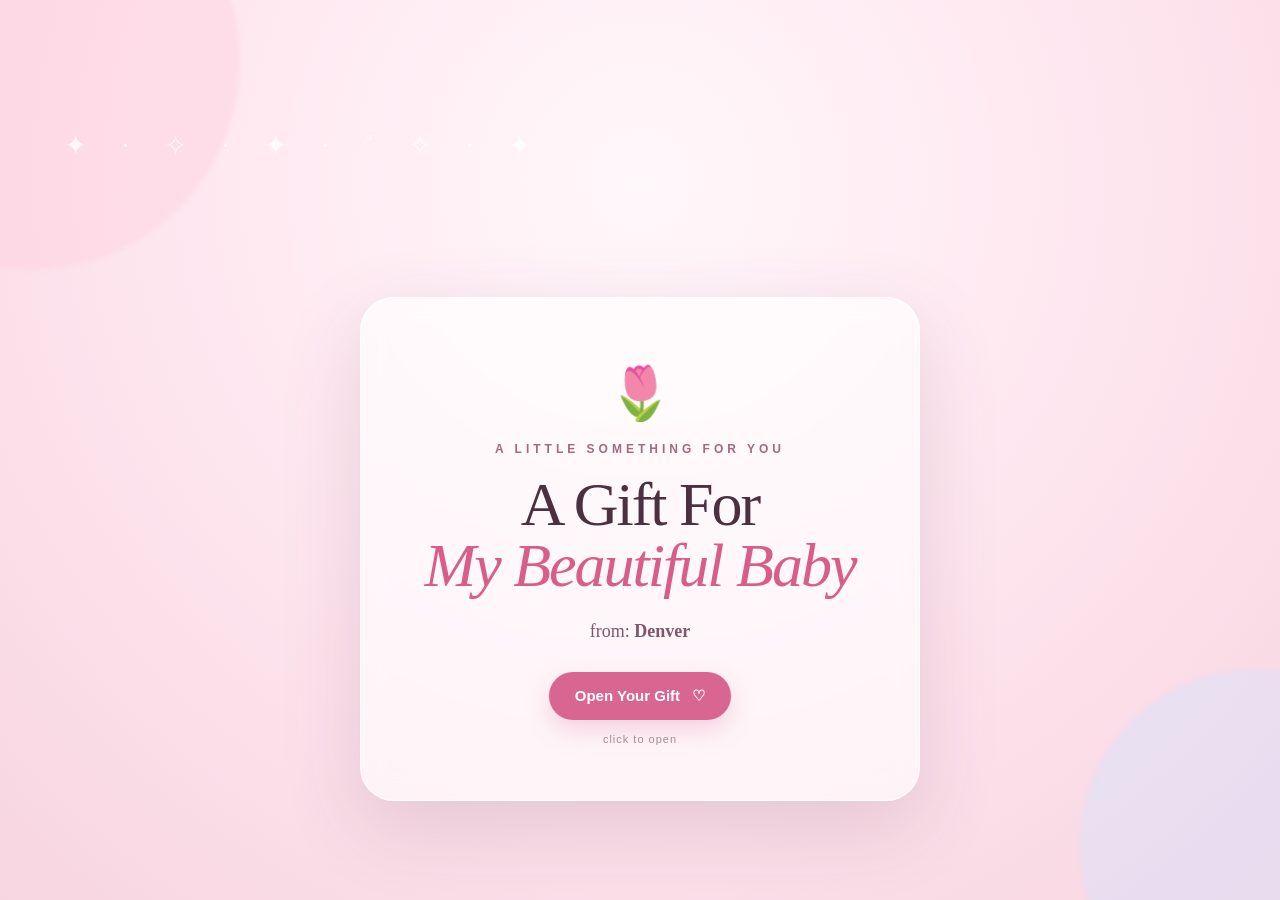
==== index.html @ 2b85ff5c "Add files via upload" ====
<!DOCTYPE html>
<html lang="en">
<head>
  <meta charset="UTF-8">
  <meta name="viewport" content="width=device-width, initial-scale=1.0">
  <title>A Gift For My Beautiful Baby</title>
  <link rel="stylesheet" href="styles.css">
</head>
<body class="cover-page">
  <div class="sparkles" aria-hidden="true"></div>
  <main class="card">
    <div class="mini-flower">🌷</div>
    <p class="eyebrow">A little something for you</p>
    <h1>A Gift For<br><span>My Beautiful Baby</span></h1>
    <p class="from">from: <strong>Denver</strong></p>
    <button class="open-btn" id="openGift">Open Your Gift <span>♡</span></button>
    <p class="hint">click to open</p>
  </main>
  <script src="script.js"></script>
</body>
</html>
---- styles.css ----
*{box-sizing:border-box;margin:0;padding:0}
:root{--ink:#4d3040;--pink:#f48cae;--pink2:#ffb4c9;--blue:#78a9ff;--blue2:#a9c9ff;--green:#477d55}
html,body{min-height:100%;font-family:Georgia,'Times New Roman',serif;color:var(--ink)}
body{overflow:hidden}
.cover-page{min-height:100vh;display:grid;place-items:center;background:radial-gradient(circle at 50% 20%,#fff8fb 0,#ffeaf2 38%,#f7d5e1 100%);position:relative}
.cover-page:before,.cover-page:after{content:'';position:fixed;border-radius:50%;filter:blur(2px);opacity:.45;pointer-events:none}.cover-page:before{width:420px;height:420px;background:#ffd0df;left:-180px;top:-150px}.cover-page:after{width:350px;height:350px;background:#d5e4ff;right:-150px;bottom:-120px}
.sparkles:before{content:'✦  ·  ✧  ·  ✦  ·  ˚  ✧  ·  ✦';position:fixed;inset:10% 5%;font-size:28px;line-height:4;color:#fff;opacity:.75;word-spacing:28px;animation:float 7s ease-in-out infinite;pointer-events:none}
.card{width:min(90vw,560px);padding:65px 45px 55px;text-align:center;background:rgba(255,255,255,.65);border:1px solid rgba(255,255,255,.85);box-shadow:0 25px 80px rgba(110,55,85,.16);backdrop-filter:blur(12px);border-radius:34px;position:relative;z-index:2;animation:appear 1s ease both}
.mini-flower{font-size:52px;margin-bottom:18px;animation:bob 3s ease-in-out infinite}.eyebrow{font:600 12px/1.2 Arial,sans-serif;text-transform:uppercase;letter-spacing:4px;color:#a06a83;margin-bottom:18px}h1{font-size:clamp(38px,8vw,62px);font-weight:400;line-height:.98;letter-spacing:-2px}h1 span{color:#d95d89;font-style:italic}.from{margin:25px 0 30px;font-size:18px;color:#80566b}.open-btn{border:0;background:#d96591;color:white;padding:15px 26px;border-radius:999px;font:600 15px Arial,sans-serif;cursor:pointer;box-shadow:0 10px 25px rgba(217,101,145,.25);transition:.25s}.open-btn:hover{transform:translateY(-3px) scale(1.02);box-shadow:0 14px 30px rgba(217,101,145,.32)}.open-btn span{margin-left:8px}.hint{font:11px Arial,sans-serif;color:#a78996;margin-top:13px;letter-spacing:1px}
.bouquet-page{min-height:100vh;background:radial-gradient(circle at 50% 20%,#2d3159 0,#16172e 50%,#080913 100%);color:#fff;overflow:hidden}.stars:before,.stars:after{content:'';position:fixed;inset:0;background-image:radial-gradient(#fff 1px,transparent 1px),radial-gradient(#fff 1px,transparent 1px);background-size:97px 97px,157px 157px;background-position:20px 40px,70px 100px;opacity:.35;animation:drift 18s linear infinite}.stars:after{transform:scale(1.4);opacity:.16;animation-duration:27s}.garden{height:100vh;position:relative;z-index:1;text-align:center;padding:7vh 20px 0}.message-top{font:12px Arial,sans-serif;letter-spacing:3px;text-transform:uppercase;color:#e9bfd1;margin-bottom:10px}.garden h1{font-size:clamp(36px,7vw,68px);color:#fff;text-shadow:0 4px 30px rgba(255,175,210,.25)}.message{max-width:620px;margin:15px auto 0;color:#d7d6e6;font:15px/1.7 Arial,sans-serif}.bouquet{position:relative;width:min(92vw,720px);height:440px;margin:0 auto}.wrap{position:absolute;z-index:20;bottom:8px;left:50%;transform:translateX(-50%);width:205px;height:190px;background:linear-gradient(125deg,#f5dce5,#dba6bd);clip-path:polygon(10% 0,90% 0,72% 100%,28% 100%);filter:drop-shadow(0 14px 18px rgba(0,0,0,.35));opacity:.95}.flower{position:absolute;bottom:70px;left:50%;width:120px;height:310px;transform-origin:50% 100%;animation:sway 4s ease-in-out infinite}.flower-a{transform:translateX(-185px) rotate(-17deg);animation-delay:-1s}.flower-b{transform:translateX(-105px) rotate(-8deg);animation-delay:-2s}.flower-c{transform:translateX(-45px) rotate(2deg);animation-delay:-.5s}.flower-d{transform:translateX(35px) rotate(8deg);animation-delay:-1.7s}.flower-e{transform:translateX(110px) rotate(17deg);animation-delay:-2.3s}.flower-f{transform:translateX(-5px) rotate(-2deg);animation-delay:-3s}
.petals{position:absolute;top:0;left:17px;width:86px;height:80px}.petals i{position:absolute;bottom:0;width:42px;height:70px;border-radius:48% 48% 42% 42%;transform-origin:bottom center}.petals i:nth-child(1){left:0;transform:rotate(-24deg)}.petals i:nth-child(2){left:18px;height:82px;z-index:2}.petals i:nth-child(3){right:0;transform:rotate(24deg)}.petals i:nth-child(4){left:23px;bottom:4px;height:70px;z-index:1;transform:rotate(8deg)}.pink-tulip .petals i{background:linear-gradient(135deg,var(--pink2),var(--pink));box-shadow:inset -7px 0 12px rgba(160,50,90,.12)}.blue-tulip .petals i{background:linear-gradient(135deg,var(--blue2),var(--blue));box-shadow:inset -7px 0 12px rgba(30,70,150,.14)}
.stem{position:absolute;width:8px;height:250px;bottom:0;left:56px;background:linear-gradient(90deg,#376c46,#68a66e,#376c46);border-radius:8px;z-index:-1}.leaf{position:absolute;bottom:55px;width:66px;height:28px;background:linear-gradient(135deg,#74ad75,#315d3c);border-radius:100% 0 100% 0}.leaf.l1{left:2px;transform:rotate(24deg)}.leaf.l2{right:0;transform:scaleX(-1) rotate(20deg)}
.rose-head{position:absolute;top:8px;left:18px;width:88px;height:82px;border-radius:50%;background:radial-gradient(circle at 48% 48%,#7e294f 0 10%,#dc6b91 12% 28%,#a93361 30% 45%,#ef8eae 47% 62%,#9c2f5c 64% 78%,#d95d86 80%);box-shadow:0 8px 20px rgba(0,0,0,.25)}.rose-head:before,.rose-head:after{content:'';position:absolute;border-radius:50%;border:5px solid rgba(255,185,210,.45)}.rose-head:before{inset:15px 21px 20px 19px}.rose-head:after{inset:28px 13px 12px 30px;border-color:rgba(120,30,70,.5)}.rose-head span,.rose-head b,.rose-head i{position:absolute;display:block;border-radius:50%;border:3px solid rgba(255,190,210,.45)}.rose-head span{inset:20px 30px 26px 28px}.rose-head b{inset:33px 20px 14px 39px}.rose-head i{inset:13px 13px 30px 36px}.rose .stem{height:255px}.rose .leaf{background:linear-gradient(135deg,#6ba66d,#315d3c)}
.final-note{position:absolute;left:50%;bottom:48px;transform:translateX(-50%);width:min(90vw,700px);font-size:16px;color:#f1dbe4;font-style:italic}.back-btn{position:absolute;right:20px;bottom:20px;border:1px solid rgba(255,255,255,.25);background:rgba(255,255,255,.08);color:#eee;padding:9px 14px;border-radius:999px;cursor:pointer}
@keyframes sway{0%,100%{margin-left:0}50%{margin-left:5px}}@keyframes bob{0%,100%{transform:translateY(0)}50%{transform:translateY(-7px)}}@keyframes appear{from{opacity:0;transform:translateY(20px) scale(.98)}to{opacity:1;transform:none}}@keyframes float{0%,100%{transform:translateY(0)}50%{transform:translateY(-12px)}}@keyframes drift{to{transform:translate(30px,20px)}}
@media(max-width:650px){.card{padding:50px 25px 42px}.bouquet{height:410px;transform:scale(.78);transform-origin:top center;margin-bottom:-70px}.garden{padding-top:6vh}.message{font-size:13px}.final-note{bottom:58px}.flower-a{transform:translateX(-150px) rotate(-17deg)}.flower-b{transform:translateX(-85px) rotate(-8deg)}.flower-d{transform:translateX(10px) rotate(8deg)}.flower-e{transform:translateX(75px) rotate(17deg)}}
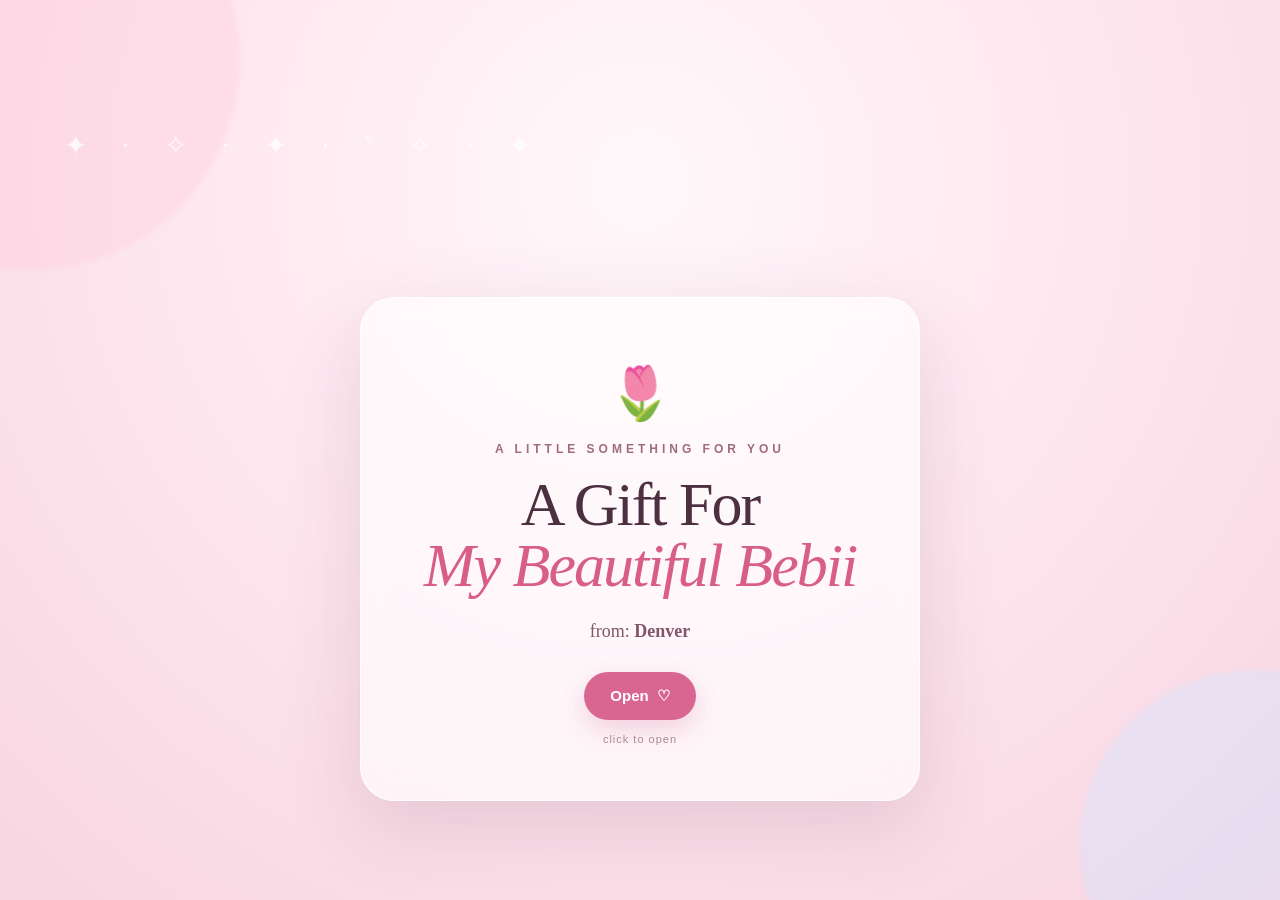
==== commit 8f9b2860: "Update gift title and button text" ====
--- a/index.html
+++ b/index.html
@@ -3,7 +3,6 @@
 <head>
   <meta charset="UTF-8">
   <meta name="viewport" content="width=device-width, initial-scale=1.0">
-  <title>A Gift For My Beautiful Baby</title>
   <link rel="stylesheet" href="styles.css">
 </head>
 <body class="cover-page">
@@ -11,9 +10,9 @@
   <main class="card">
     <div class="mini-flower">🌷</div>
     <p class="eyebrow">A little something for you</p>
-    <h1>A Gift For<br><span>My Beautiful Baby</span></h1>
+    <h1>A Gift For<br><span>My Beautiful Bebii</span></h1>
     <p class="from">from: <strong>Denver</strong></p>
-    <button class="open-btn" id="openGift">Open Your Gift <span>♡</span></button>
+    <button class="open-btn" id="openGift">Open<span>♡</span></button>
     <p class="hint">click to open</p>
   </main>
   <script src="script.js"></script>
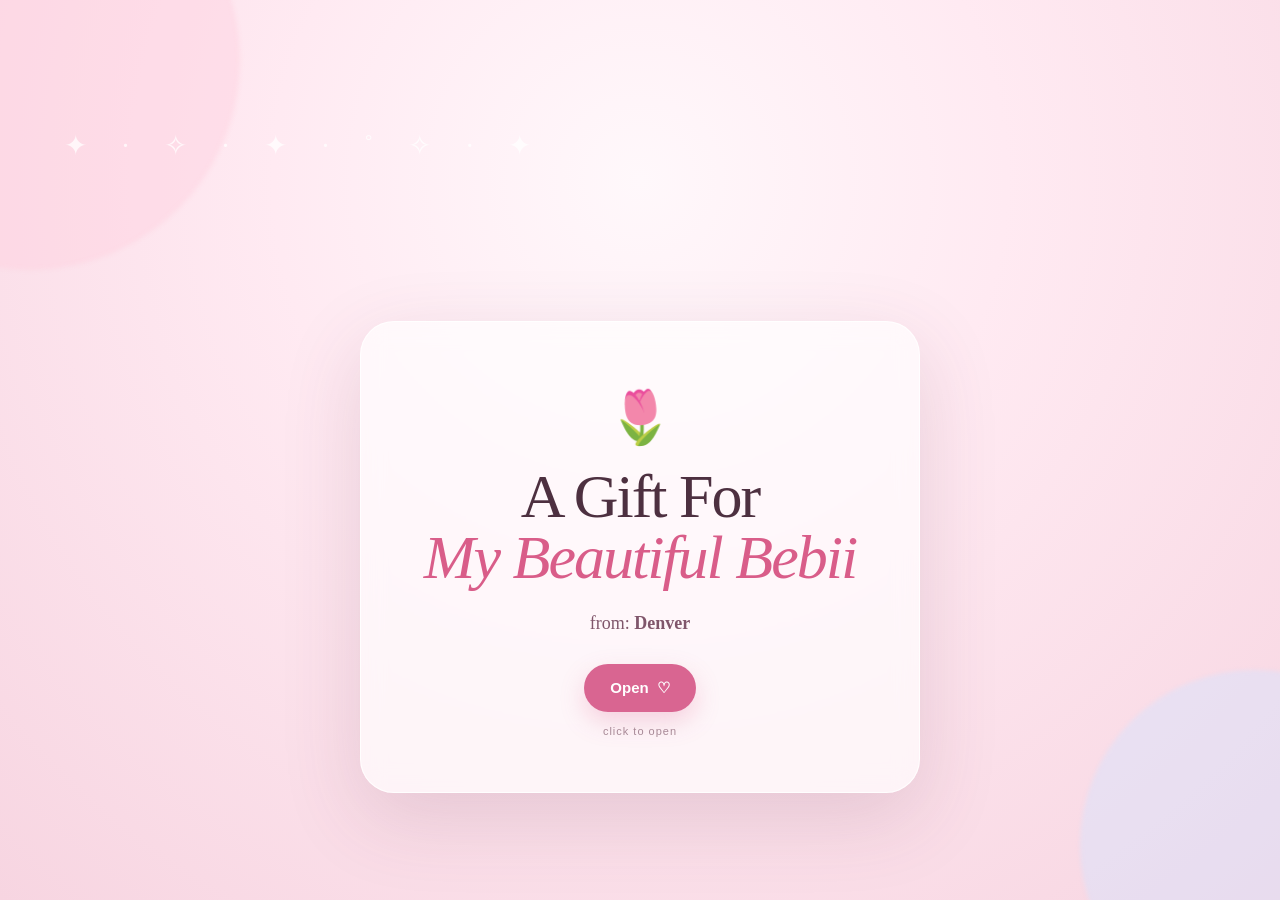
==== commit 1423fae1: "Remove eyebrow paragraph from index.html" ====
--- a/index.html
+++ b/index.html
@@ -9,7 +9,6 @@
   <div class="sparkles" aria-hidden="true"></div>
   <main class="card">
     <div class="mini-flower">🌷</div>
-    <p class="eyebrow">A little something for you</p>
     <h1>A Gift For<br><span>My Beautiful Bebii</span></h1>
     <p class="from">from: <strong>Denver</strong></p>
     <button class="open-btn" id="openGift">Open<span>♡</span></button>
